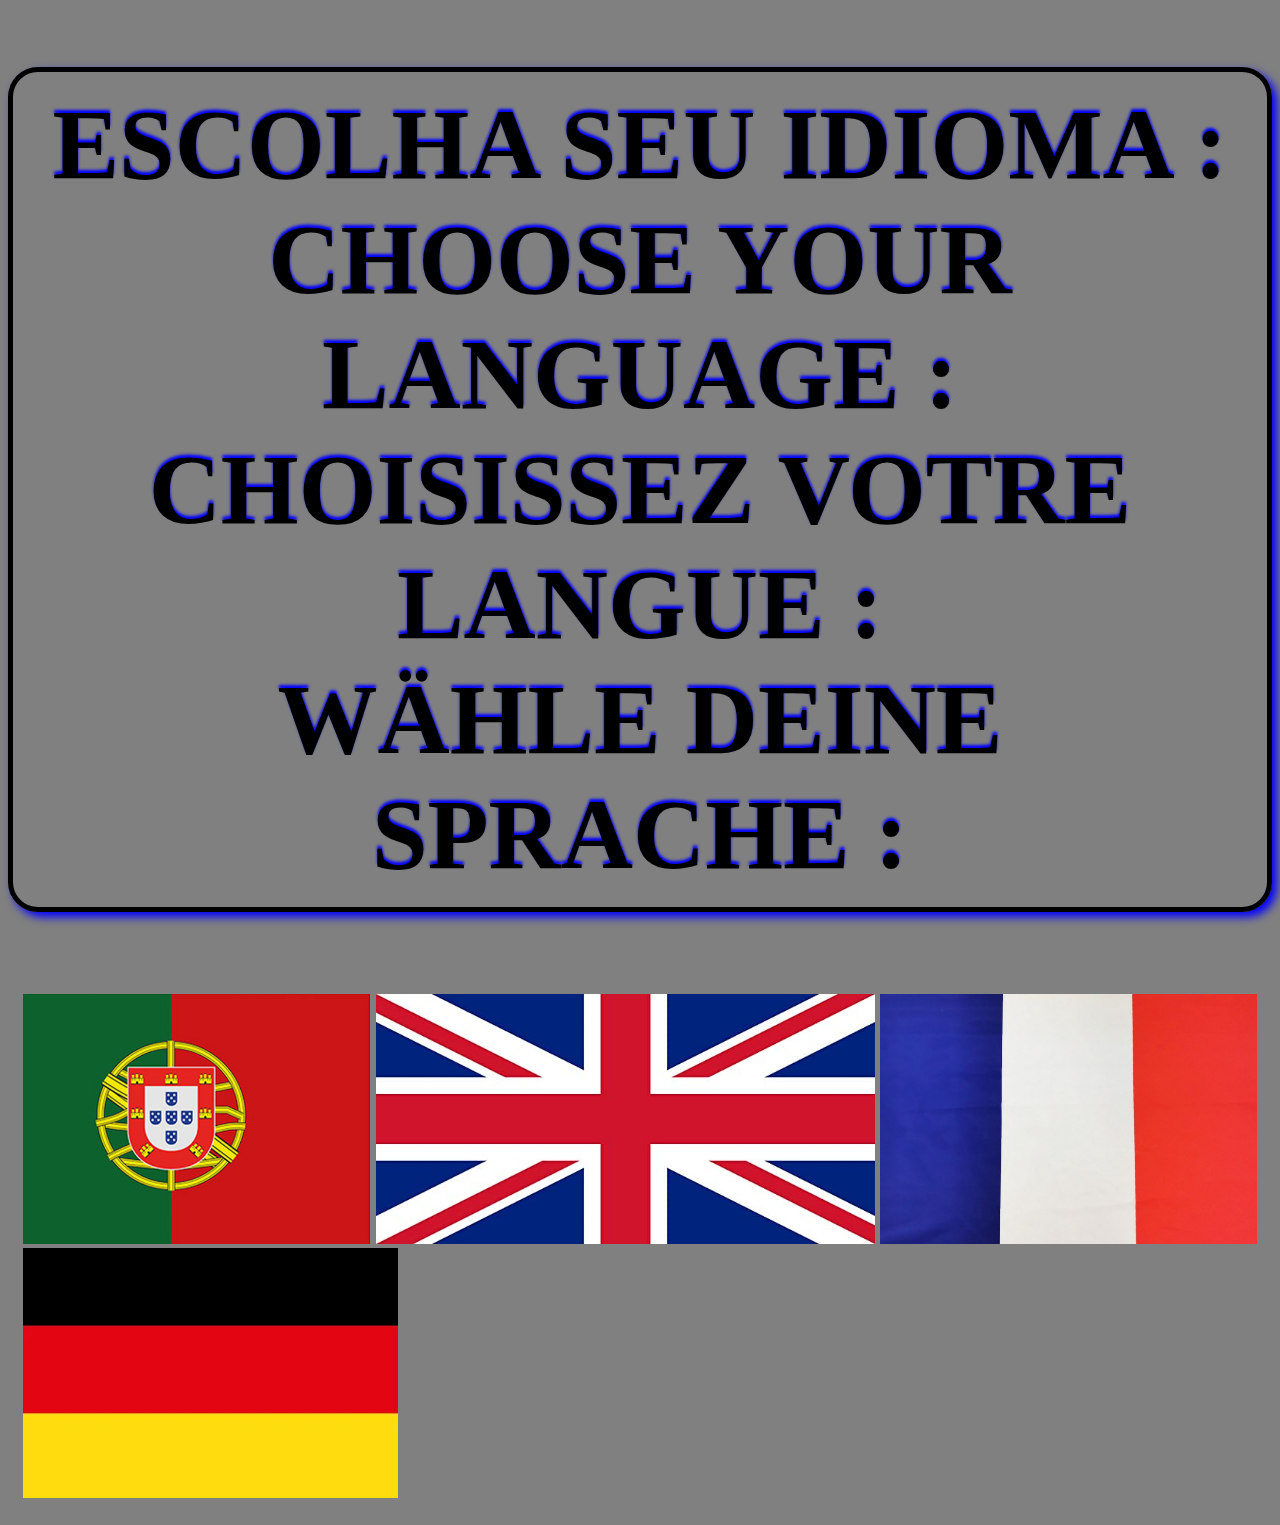
==== index.html @ a6b7ac6c "Update index.html" ====
<!doctype html>
    <html lang="fr">
        <head>
            <title>CASA LUNA</title>
            <meta charset="utf-8">
            <link rel="stylesheet" href="stylecasaluna.css">
            

        </head>
        <body>
           <h1>
            escolha seu idioma :
            <br/>choose your language :
            <br/>choisissez votre langue :
            <br/>Wähle deine Sprache :
            
           </h1>
           
            <div id="conteneurpageacceuil">
                <a href= "casalunaportugais.html"><img src="drapeauportugal.jpg" class="drapeau" alt="logo pt"></a>
                <a href= "casalunaanglais.html"><img src="drapeauuk.jpg" class="drapeau" alt="logo uk"></a>
                <a href="casaluna.html"><img src="drapeaufrance.jpg" class="drapeau" alt="logo fr"></a>
                <a href= "casalunaallemand.html"><img src="drapeauallemagne.jpg" class="drapeau" alt="logo de"></a>
            </div>
            
        </body>
    </html>
---- stylecasaluna.css ----
/*arrière plan*/

  body{
       background-color: grey;
      }

/*------------------------------------------------------------*/

/*les titres*/

  h1,h2,h3,h4{
              text-transform: uppercase;
              font-size: 100px;
              border-radius: 30px;
              border: 5px solid black;
              padding: 15px;
              text-shadow: 0px -3px 3px blue;
              box-shadow: 5px 5px 10px blue;
              text-align: center;
              }

/*------------------------------------------------------------*/

/* paragraphes et listes*/

  p{
    text-align: center;
    font-size: 60px;
    padding: 60px;
    padding-left: 30px;
    padding-right: 30px;
    }
    
/*------------------------------------------------------------*/

/*photos*/

  #photos{
          height: 500px;
          border-radius: 30px;
          border: 5px solid black;
          text-shadow: 0px -3px 3px blue;
          box-shadow: 5px 5px 10px blue;
          padding: 50px;
          display: flex;
          overflow: scroll;
          flex-wrap: nowrap;
          overflow-y: hidden;
          }


  .photo{
  
         margin-left: 50px;
        }



  img{
    
      width: 600px;
      }
      

/*------------------------------------------------------------*/

/*liste activité + carte google maps*/

  ul{
     text-align: center;
     font-size: 40px;
     list-style-type: none;
    }
    
  li{
     padding: 20px;
    
  }
    

/*------------------------------------------------------------*/

/*conteneur des logos*/

  .element1{
            display: block;
            }

  #conteneur
            {
            display: flex;
            border-radius: 30px;
            border: 5px solid black;
            padding: 15px;
            text-shadow: 0px -3px 3px blue;
            box-shadow: 5px 5px 10px blue;
            margin: 15px;
            flex-wrap: wrap;
            margin-bottom: 100px;
            text-transform: uppercase;
            font-size: 120px;
            justify-content: space-between;
            padding-right: 50px;
            padding-left: 150px;
            }

  .logo{
        height: 150px;
        width: auto;  
        }
        
/*------------------------------------------------------------*/


/*logo fixe non affiché test*/

.emailfixe{width:300px;position:fixed;top:170px;right:15px;z-index:0;display: none;}
.whatappsfixe{width:300px;position:fixed;top:500px;right:15px;z-index:0;display: none;}
.facebookfixed{width:300px;position:fixed;top:830px;right:15px;z-index:0;display: none;}



/*page accueil*/

.drapeau{

        height: 250px;
        width: auto;   
        }
        
#conteneurpageacceuil{
                      display: flex;
                      padding: 15px;
                      flex-wrap: wrap;
                      text-transform: uppercase;
                      justify-content: space-between;
                      }
                      
/*pied de page*/

footer{
        text-transform: uppercase;
        font size: 20px;
        text-align: center;
  
        }
.drapeau1{
            height: 25px;
            width: auto;   
  
          }
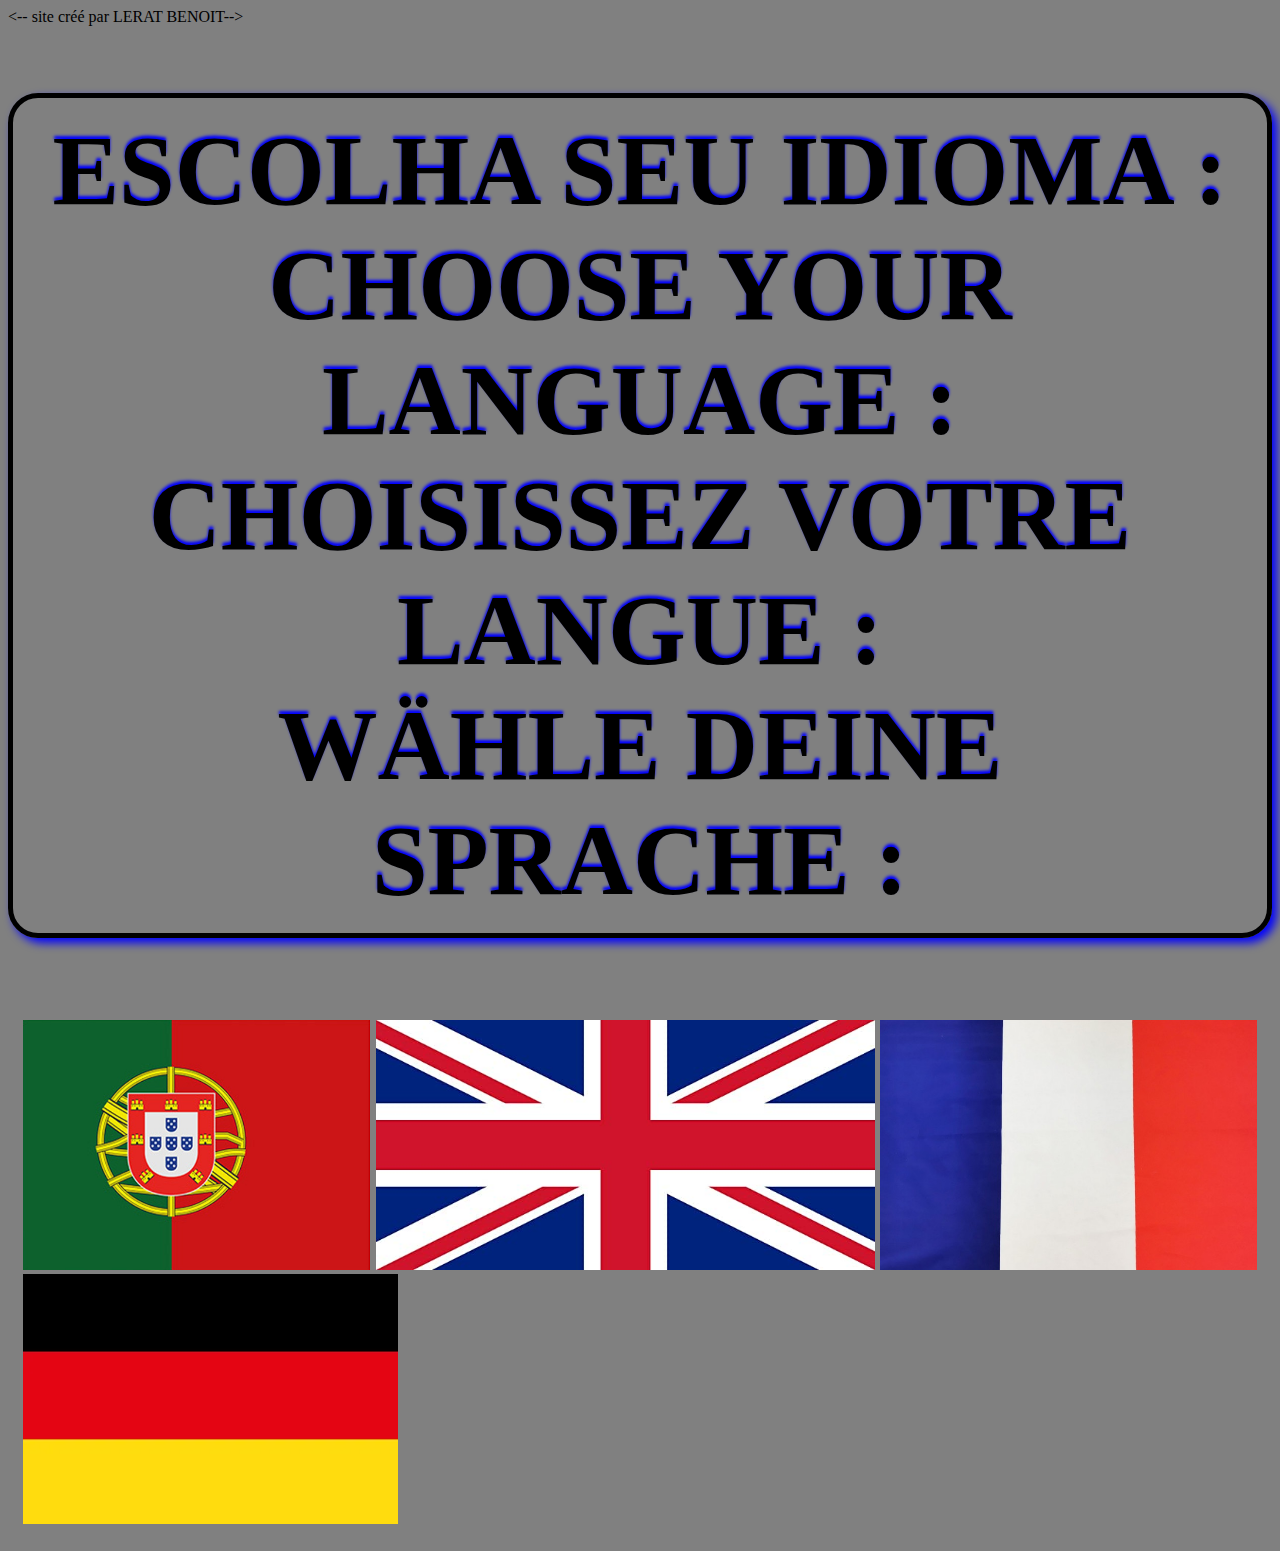
==== commit 71c6c2b8: "Update index.html" ====
--- a/index.html
+++ b/index.html
@@ -4,7 +4,7 @@
             <title>CASA LUNA</title>
             <meta charset="utf-8">
             <link rel="stylesheet" href="stylecasaluna.css">
-            
+        <-- site créé par LERAT BENOIT-->    
 
         </head>
         <body>
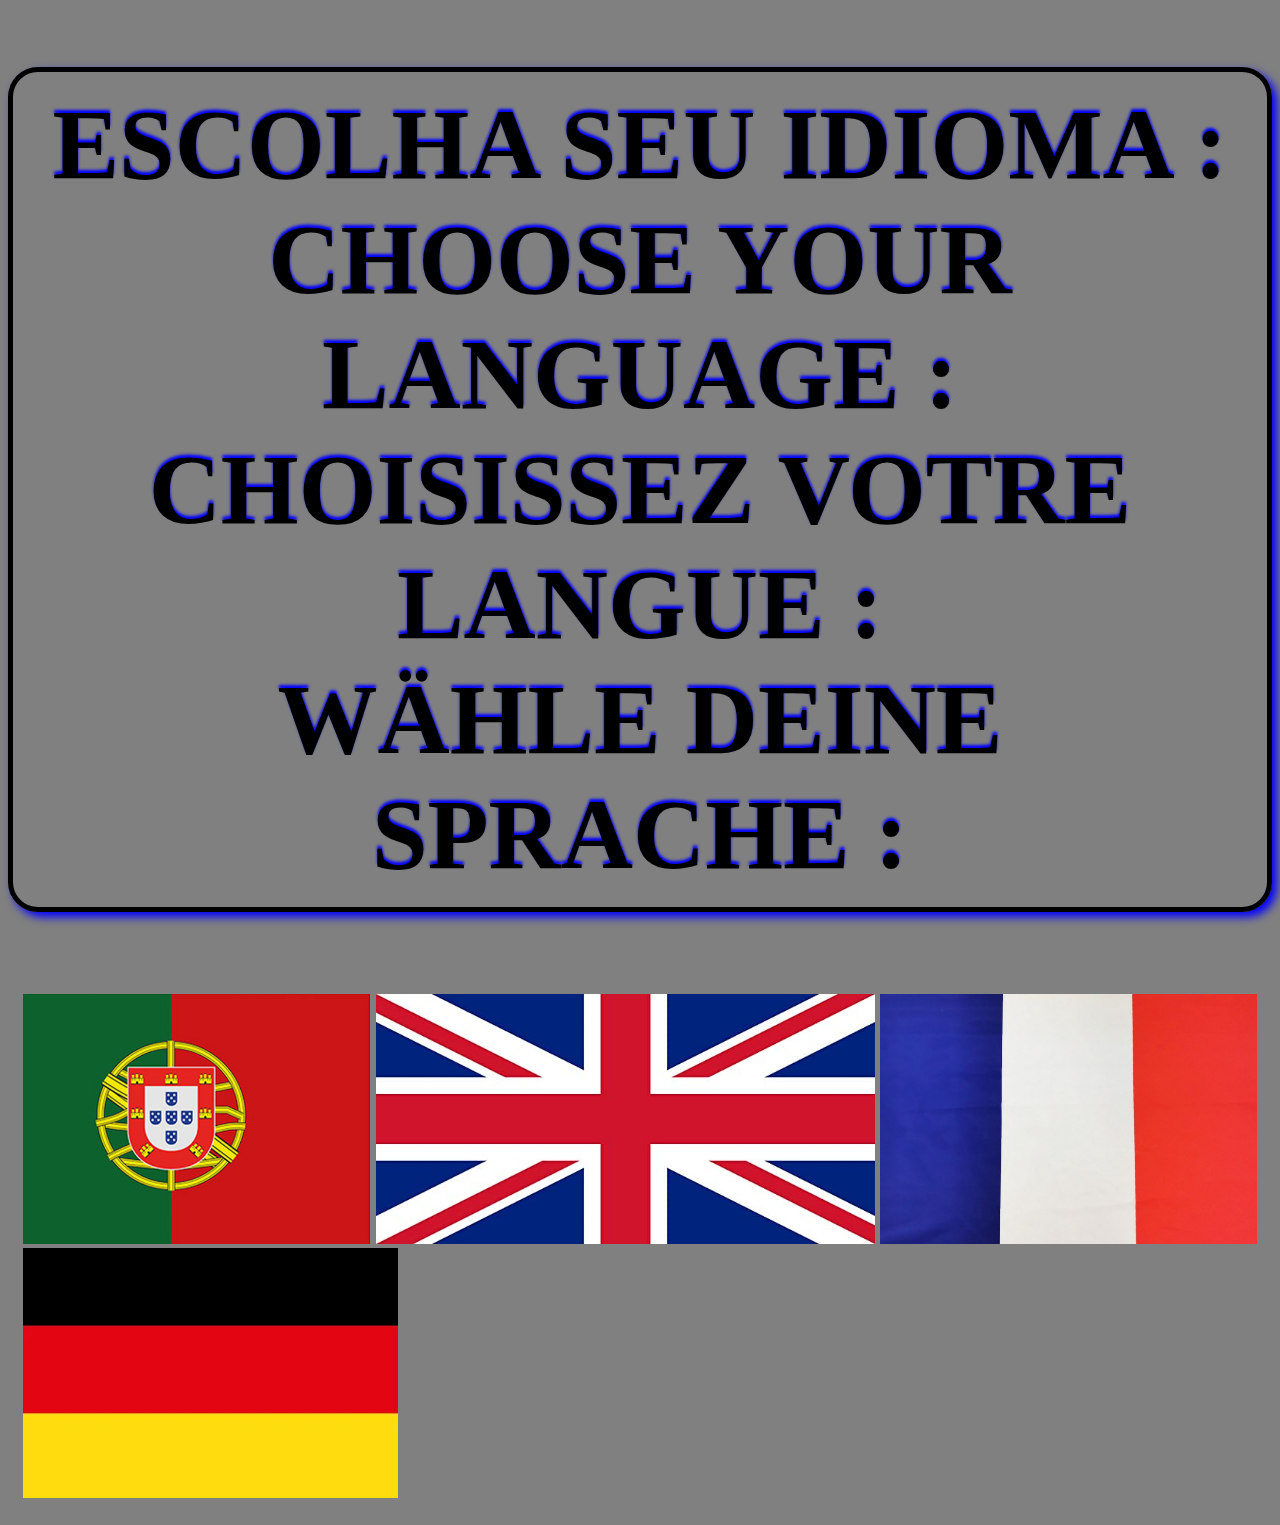
==== commit 701ee8fc: "Update index.html" ====
--- a/index.html
+++ b/index.html
@@ -4,7 +4,7 @@
             <title>CASA LUNA</title>
             <meta charset="utf-8">
             <link rel="stylesheet" href="stylecasaluna.css">
-        <-- site créé par LERAT BENOIT-->    
+        <!-- site créé par LERAT BENOIT-->    
 
         </head>
         <body>
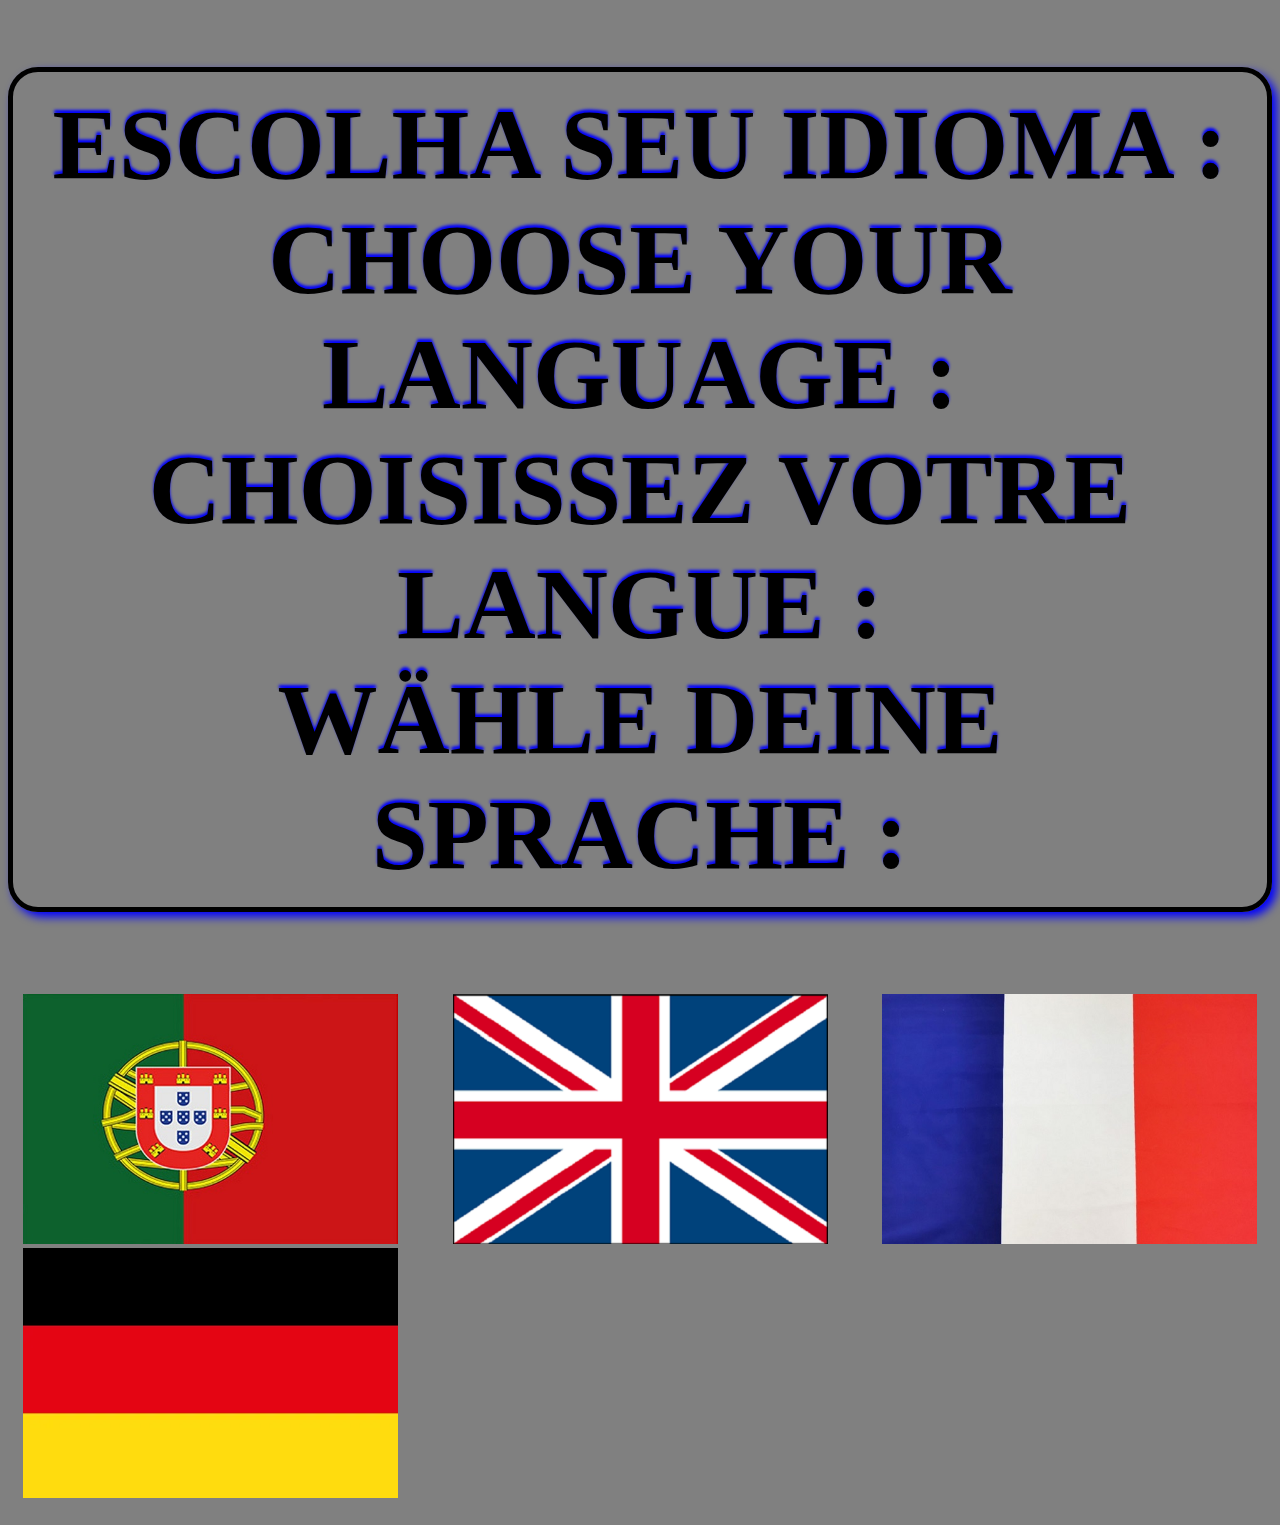
==== commit 3ac62faa: "Update index.html" ====
--- a/index.html
+++ b/index.html
@@ -18,7 +18,7 @@
            
             <div id="conteneurpageacceuil">
                 <a href= "casalunaportugais.html"><img src="drapeauportugal.jpg" class="drapeau" alt="logo pt"></a>
-                <a href= "casalunaanglais.html"><img src="drapeauuk.jpg" class="drapeau" alt="logo uk"></a>
+                <a href= "casalunaanglais.html"><img src="drapeauuk.png" class="drapeau" alt="logo uk"></a>
                 <a href="casaluna.html"><img src="drapeaufrance.jpg" class="drapeau" alt="logo fr"></a>
                 <a href= "casalunaallemand.html"><img src="drapeauallemagne.jpg" class="drapeau" alt="logo de"></a>
             </div>
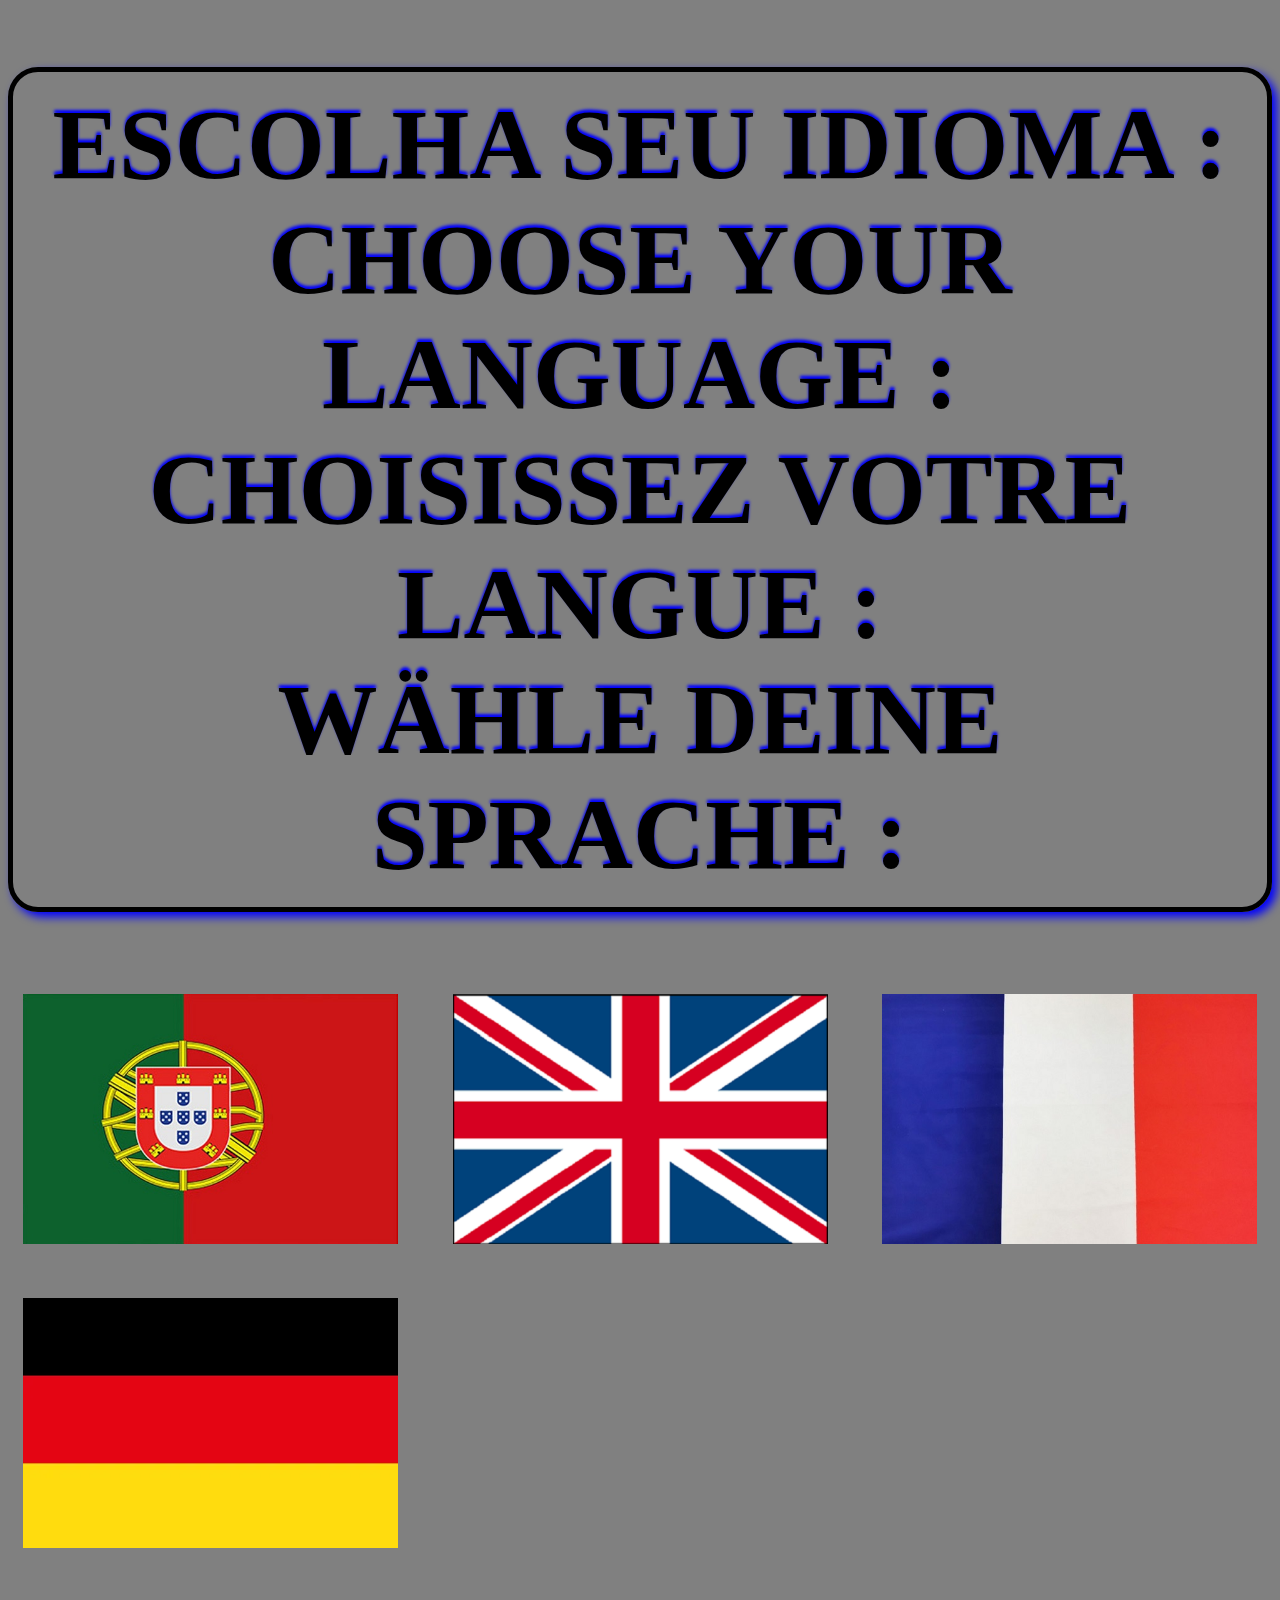
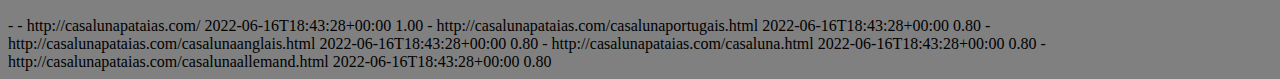
==== commit 8c7ff063: "Update index.html" ====
--- a/index.html
+++ b/index.html
@@ -25,3 +25,68 @@
             
         </body>
     </html>
+<!-- fichier xml-->
+
+<?xml version="1.0" encoding="UTF-8"?>
+
+-<urlset xsi:schemaLocation="http://www.sitemaps.org/schemas/sitemap/0.9 http://www.sitemaps.org/schemas/sitemap/0.9/sitemap.xsd" xmlns:xsi="http://www.w3.org/2001/XMLSchema-instance" xmlns="http://www.sitemaps.org/schemas/sitemap/0.9">
+
+<!-- created with Free Online Sitemap Generator www.xml-sitemaps.com -->
+
+
+
+-<url>
+
+<loc>http://casalunapataias.com/</loc>
+
+<lastmod>2022-06-16T18:43:28+00:00</lastmod>
+
+<priority>1.00</priority>
+
+</url>
+
+
+-<url>
+
+<loc>http://casalunapataias.com/casalunaportugais.html</loc>
+
+<lastmod>2022-06-16T18:43:28+00:00</lastmod>
+
+<priority>0.80</priority>
+
+</url>
+
+
+-<url>
+
+<loc>http://casalunapataias.com/casalunaanglais.html</loc>
+
+<lastmod>2022-06-16T18:43:28+00:00</lastmod>
+
+<priority>0.80</priority>
+
+</url>
+
+
+-<url>
+
+<loc>http://casalunapataias.com/casaluna.html</loc>
+
+<lastmod>2022-06-16T18:43:28+00:00</lastmod>
+
+<priority>0.80</priority>
+
+</url>
+
+
+-<url>
+
+<loc>http://casalunapataias.com/casalunaallemand.html</loc>
+
+<lastmod>2022-06-16T18:43:28+00:00</lastmod>
+
+<priority>0.80</priority>
+
+</url>
+
+</urlset>
--- a/stylecasaluna.css
+++ b/stylecasaluna.css
@@ -18,6 +18,7 @@
               text-shadow: 0px -3px 3px blue;
               box-shadow: 5px 5px 10px blue;
               text-align: center;
+              word-wrap: break-word;
               }
 
 /*------------------------------------------------------------*/
@@ -102,7 +103,8 @@
             font-size: 120px;
             justify-content: space-between;
             padding-right: 50px;
-            padding-left: 150px;
+            padding-left: 50px;
+            word-break: break-all;
             }
 
   .logo{
@@ -126,7 +128,8 @@
 .drapeau{
 
         height: 250px;
-        width: auto;   
+        width: auto; 
+        margin-bottom: 50px;
         }
         
 #conteneurpageacceuil{
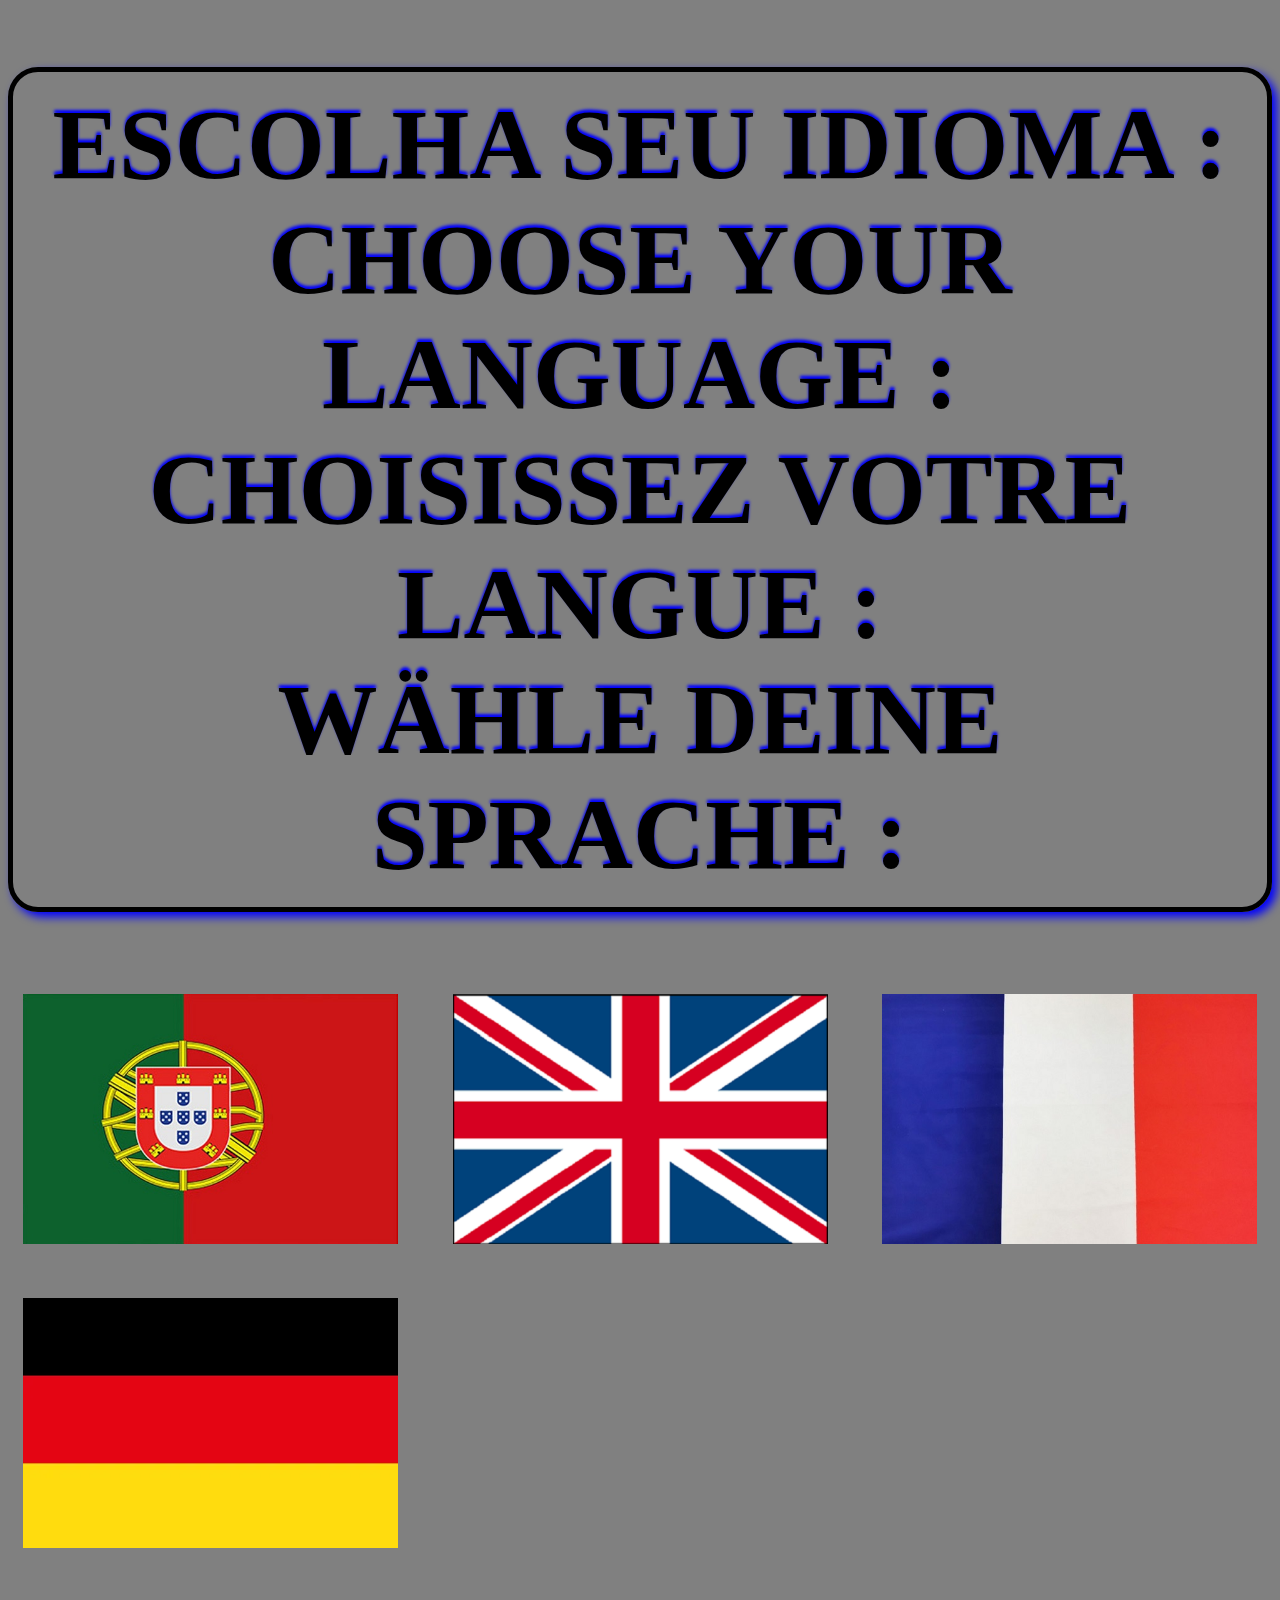
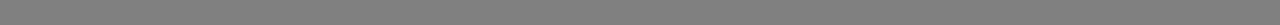
==== commit 3ab4b09a: "Update index.html" ====
--- a/index.html
+++ b/index.html
@@ -25,68 +25,3 @@
             
         </body>
     </html>
-<!-- fichier xml-->
-
-<?xml version="1.0" encoding="UTF-8"?>
-
--<urlset xsi:schemaLocation="http://www.sitemaps.org/schemas/sitemap/0.9 http://www.sitemaps.org/schemas/sitemap/0.9/sitemap.xsd" xmlns:xsi="http://www.w3.org/2001/XMLSchema-instance" xmlns="http://www.sitemaps.org/schemas/sitemap/0.9">
-
-<!-- created with Free Online Sitemap Generator www.xml-sitemaps.com -->
-
-
-
--<url>
-
-<loc>http://casalunapataias.com/</loc>
-
-<lastmod>2022-06-16T18:43:28+00:00</lastmod>
-
-<priority>1.00</priority>
-
-</url>
-
-
--<url>
-
-<loc>http://casalunapataias.com/casalunaportugais.html</loc>
-
-<lastmod>2022-06-16T18:43:28+00:00</lastmod>
-
-<priority>0.80</priority>
-
-</url>
-
-
--<url>
-
-<loc>http://casalunapataias.com/casalunaanglais.html</loc>
-
-<lastmod>2022-06-16T18:43:28+00:00</lastmod>
-
-<priority>0.80</priority>
-
-</url>
-
-
--<url>
-
-<loc>http://casalunapataias.com/casaluna.html</loc>
-
-<lastmod>2022-06-16T18:43:28+00:00</lastmod>
-
-<priority>0.80</priority>
-
-</url>
-
-
--<url>
-
-<loc>http://casalunapataias.com/casalunaallemand.html</loc>
-
-<lastmod>2022-06-16T18:43:28+00:00</lastmod>
-
-<priority>0.80</priority>
-
-</url>
-
-</urlset>
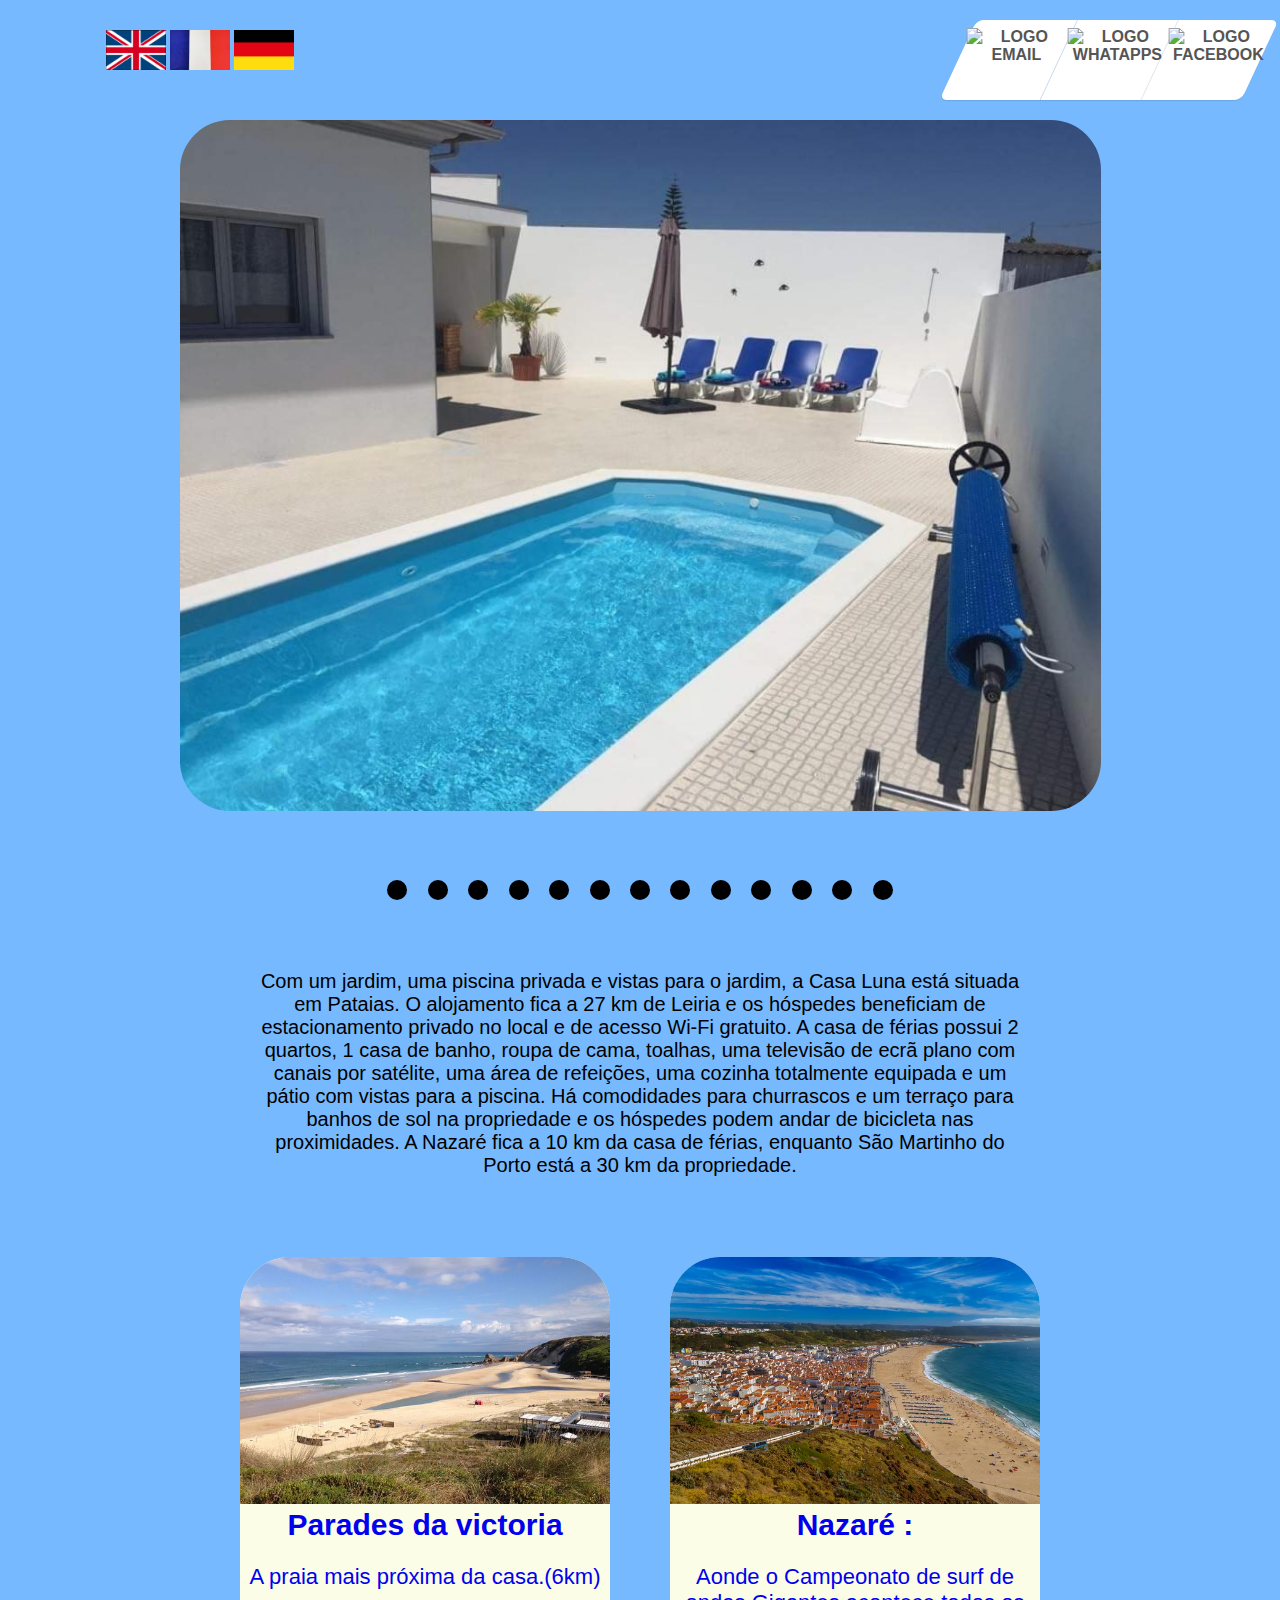
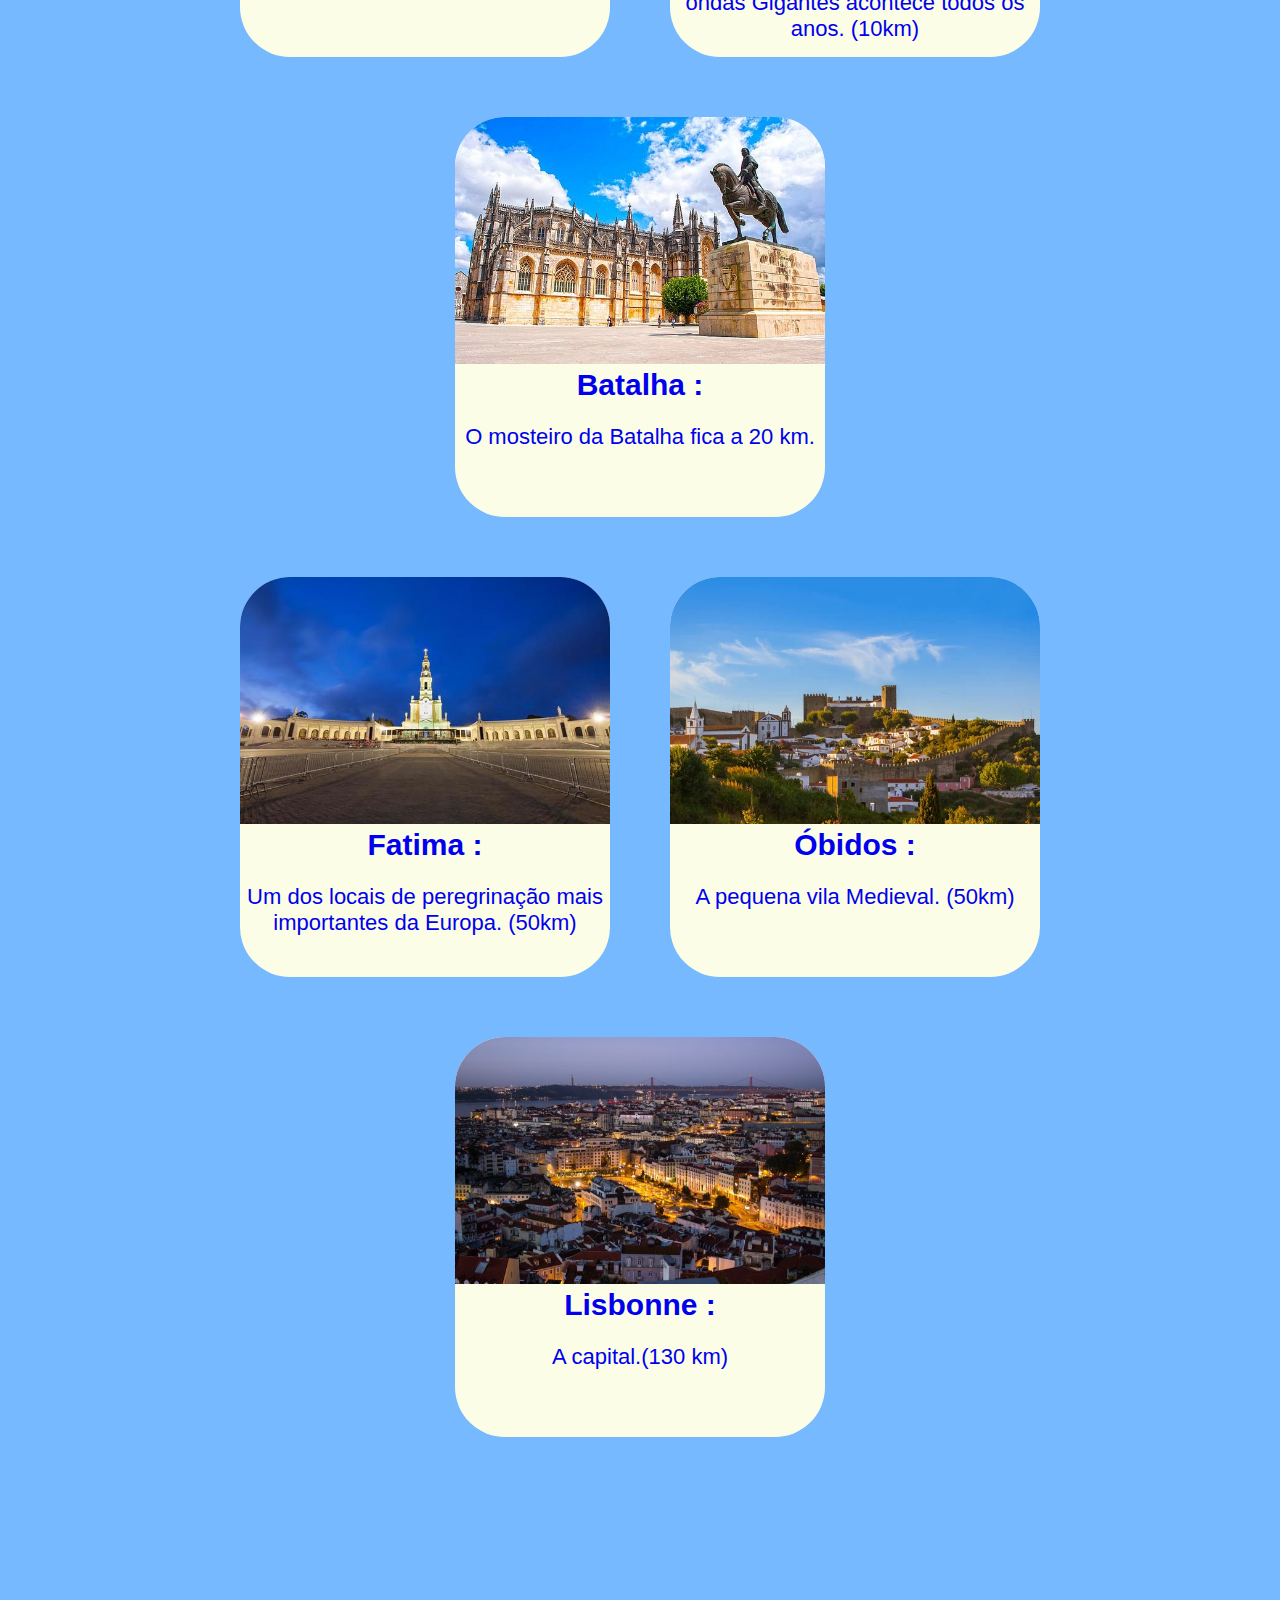
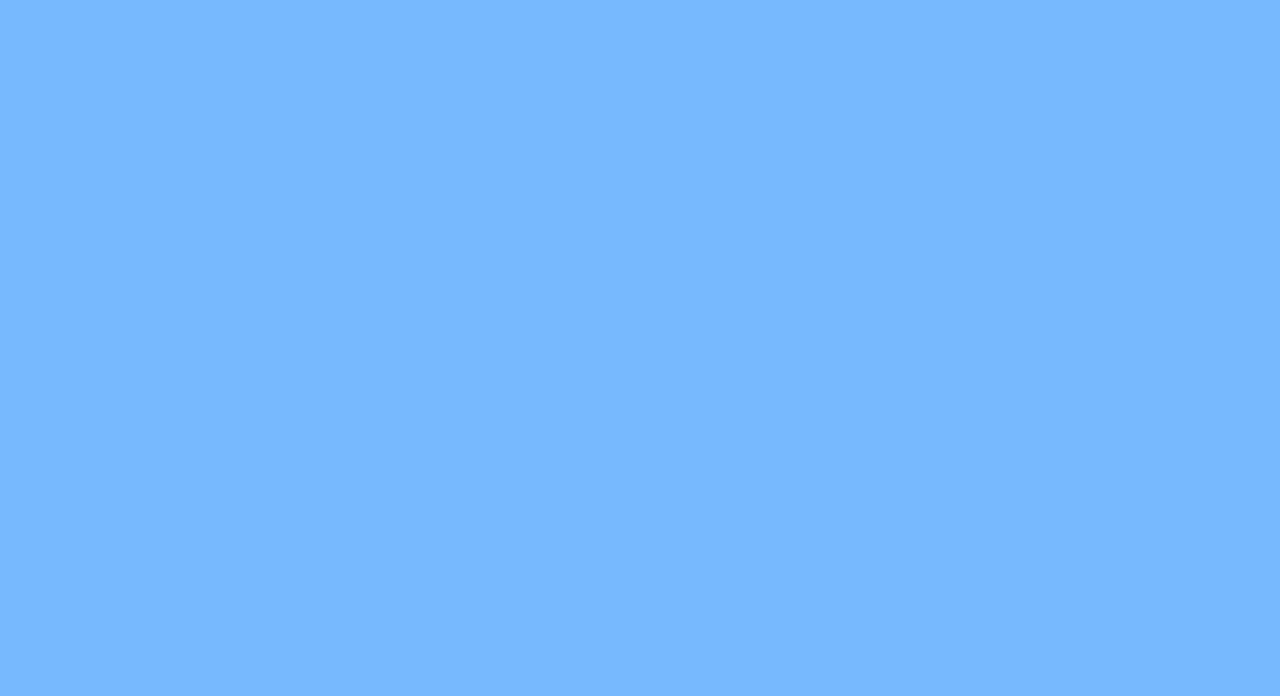
==== commit 980f5a91: "Add files via upload" ====
--- a/index.html
+++ b/index.html
@@ -1,27 +1,226 @@
-<!doctype html>
-    <html lang="fr">
-        <head>
-            <title>CASA LUNA</title>
-            <meta charset="utf-8">
-            <link rel="stylesheet" href="stylecasaluna.css">
-        <!-- site créé par LERAT BENOIT-->    
-
-        </head>
-        <body>
-           <h1>
-            escolha seu idioma :
-            <br/>choose your language :
-            <br/>choisissez votre langue :
-            <br/>Wähle deine Sprache :
-            
-           </h1>
-           
-            <div id="conteneurpageacceuil">
-                <a href= "casalunaportugais.html"><img src="drapeauportugal.jpg" class="drapeau" alt="logo pt"></a>
-                <a href= "casalunaanglais.html"><img src="drapeauuk.png" class="drapeau" alt="logo uk"></a>
-                <a href="casaluna.html"><img src="drapeaufrance.jpg" class="drapeau" alt="logo fr"></a>
-                <a href= "casalunaallemand.html"><img src="drapeauallemagne.jpg" class="drapeau" alt="logo de"></a>
-            </div>
-            
-        </body>
-    </html>
+<!doctype html>
+<html lang="pt">
+
+<head>
+    <title>CASA LUNA</title>
+    <meta charset="utf-8">
+    <link rel="stylesheet" href="stylecasalunacomplet.css">
+    <meta name="keywords" content="Aluguer para férias, Pataias, Portugal, piscina, garagem, sol, praia, Nazaré, Lisboa, Paredes, 
+            Batalha, Fatima, Óbidos, Leiria.">
+    <meta name="description" content=" Aonde ir de ferias em Portugal ? Casa Luna Pataias, perto da Nazaré, a 6 Kilometros da praia 
+            Paredes da Vitória, perto de Leiria, Batalha, Fatima, Óbidos e a uma hora de Lisboa.">
+</head>
+
+
+<body>
+
+    <div class="titresite">casa luna pataias</div>
+
+    <div class="langue">
+        <a href="casalunauk.html"><img src="drapeauuk.png" class="drapeau1" alt="logo uk"></a>
+        <a href="casalunafr.html"><img src="drapeaufrance.jpg" class="drapeau1" alt="logo fr"></a>
+        <a href="casalunaallemand.html"><img src="drapeauallemagne.jpg" class="drapeau1" alt="logo de"></a>
+    </div>
+
+    <nav class="logo">
+        <ul>
+            <li><a href="mailto:casaluna.pataias@hotmail.com" target="_blank"><img src="logoemail.png" class="emailfixe"
+                        alt="logo email"></a></li>
+            <li><a href="https://wa.me/+351919214772" target="_blank"><img src="logowhatsapp.png" class="whatappsfixe"
+                        alt="logo whatapps"></a></li>
+            <li><a href="https://www.facebook.com/Casa-Luna-Pataias-113286383774467" target="_blank"><img
+                        src="logofacebook.png" class="facebookfixe" alt="logo facebook"></a></li>
+        </ul>
+    </nav>
+
+
+
+
+    <!--photos de la location-->
+    <div class="section1">
+        <div class="slider-container">
+            <div class="menu">
+                <label for="slide-dot-1"></label>
+                <label for="slide-dot-2"></label>
+                <label for="slide-dot-3"></label>
+                <label for="slide-dot-4"></label>
+                <label for="slide-dot-5"></label>
+                <label for="slide-dot-6"></label>
+                <label for="slide-dot-7"></label>
+                <label for="slide-dot-8"></label>
+                <label for="slide-dot-9"></label>
+                <label for="slide-dot-10"></label>
+                <label for="slide-dot-11"></label>
+                <label for="slide-dot-12"></label>
+                <label for="slide-dot-13"></label>
+            </div>
+
+            <input class="slide-input" id="slide-dot-1" type="radio" name="slides" checked>
+            <img class="slide-img" src="photo2.jpg" alt="Foto da piscina">
+
+            <input class="slide-input" id="slide-dot-2" type="radio" name="slides">
+            <img class="slide-img" src="photo3.jpg" alt="Foto da piscina direção canto verde">
+
+            <input class="slide-input" id="slide-dot-3" type="radio" name="slides">
+            <img class="slide-img" src="photo10.jpg" alt="Foto da sala de jantar e cozinha">
+
+            <input class="slide-input" id="slide-dot-4" type="radio" name="slides">
+            <img class="slide-img" src="photo8.jpg" alt="Foto da sala ">
+
+            <input class="slide-input" id="slide-dot-5" type="radio" name="slides">
+            <img class="slide-img" src="photo9.jpg" alt="Foto de máquina de lavar roupa">
+
+            <input class="slide-input" id="slide-dot-6" type="radio" name="slides">
+            <img class="slide-img" src="photo11.jpg" alt="Foto de casa de banho">
+
+            <input class="slide-input" id="slide-dot-7" type="radio" name="slides">
+            <img class="slide-img" src="photo12.jpg" alt="Foto de casa de banho 2">
+
+            <input class="slide-input" id="slide-dot-8" type="radio" name="slides">
+            <img class="slide-img" src="photo6.jpg" alt="Foto do quarto com 2 camas e TV">
+
+            <input class="slide-input" id="slide-dot-9" type="radio" name="slides">
+            <img class="slide-img" src="photo7.jpg" alt="Foto do quarto com cama de casal e TV">
+
+            <input class="slide-input" id="slide-dot-10" type="radio" name="slides">
+            <img class="slide-img" src="photo4.jpg" alt="Foto do terraço coberto com churrasqueira">
+
+            <input class="slide-input" id="slide-dot-11" type="radio" name="slides">
+            <img class="slide-img" src="photo13.jpg" alt="Foto da piscina á noite com as luzes ">
+
+            <input class="slide-input" id="slide-dot-12" type="radio" name="slides">
+            <img class="slide-img" src="photo1.jpg" alt="Foto global da Casa Luna em Pataias">
+
+            <input class="slide-input" id="slide-dot-13" type="radio" name="slides">
+            <img class="slide-img" src="photo5.jpg" alt="Foto da garagem">
+        </div>
+    </div>
+
+    <p class="description">
+        Com um jardim, uma piscina privada e vistas para o jardim, a Casa Luna está situada em Pataias. O alojamento
+        fica a 27 km de Leiria e os hóspedes beneficiam de estacionamento privado no local e de acesso Wi-Fi gratuito.
+        A casa de férias possui 2 quartos, 1 casa de banho, roupa de cama, toalhas, uma televisão de ecrã plano com
+        canais por satélite, uma área de refeições, uma cozinha totalmente equipada e um pátio com vistas para a
+        piscina.
+        Há comodidades para churrascos e um terraço para banhos de sol na propriedade e os hóspedes podem andar de
+        bicicleta nas proximidades.
+        A Nazaré fica a 10 km da casa de férias, enquanto São Martinho do Porto está a 30 km da propriedade.
+    </p>
+
+
+
+
+
+
+    <section class="section3">
+
+        <div class="surlaligne">
+            <div class="containerhorizontal">
+                <div class="photolien">
+                    <a href=https://www.tripadvisor.pt/Attraction_Review-g230083-d7158596-Reviews-Paredes_da_Victoria_Beach-Alcobaca_Leiria_District_Central_Portugal.html
+                        target="_blank"><img src="paredes.jpg" alt="parades" class="img"></a>
+                </div>
+
+                <a href=https://www.tripadvisor.pt/Attraction_Review-g230083-d7158596-Reviews-Paredes_da_Victoria_Beach-Alcobaca_Leiria_District_Central_Portugal.html
+                    target="_blank">
+                    <div class="descriptionlien">
+                        <h1>Parades da victoria</h1>
+                        <p>A praia mais próxima da casa.(6km)</p>
+                    </div>
+                </a>
+            </div>
+
+            <div class="containerhorizontal">
+                <div class="photolien">
+                    <a href=https://www.visitportugal.com/pt-pt/node/73770 target="_blank"><img src="nazaré.jpg"
+                            class="img" alt="nazaré"></a>
+
+                </div>
+
+                <a href=https://www.visitportugal.com/pt-pt/node/73770 target="_blank">
+                    <div class="descriptionlien">
+                        <h2>Nazaré :</h2>
+                        <p>Aonde o Campeonato de surf de ondas Gigantes acontece todos os anos. (10km)</p>
+                    </div>
+                </a>
+            </div>
+
+            <div class="containerhorizontal">
+                <div class="photolien">
+                    <a href=https://www.visitportugal.com/pt-pt/content/batalha target="_blank"><img src="batalha.jpg"
+                            class="img" alt="batalha"></a>
+                </div>
+
+                <a href=https://www.visitportugal.com/pt-pt/content/batalha target="_blank">
+                    <div class="descriptionlien">
+                        <h3>Batalha :</h3>
+                        <p>O mosteiro da Batalha fica a 20 km.</p>
+                    </div>
+                </a>
+            </div>
+        </div>
+
+
+        <div class="surlaligne">
+            <div class="containerhorizontal">
+                <div class="photolien">
+                    <a href=https://www.visitportugal.com/pt-pt/destinos/centro-de-portugal/73771 target="_blank"><img
+                            src="fatima.jpg" class="img" alt="fatima"></a>
+
+                </div>
+
+                <a href=https://www.visitportugal.com/pt-pt/destinos/centro-de-portugal/73771 target="_blank">
+                    <div class="descriptionlien">
+                        <h4>Fatima :</h4>
+                        <p> Um dos locais de peregrinação mais importantes da Europa. (50km)</p>
+                    </div>
+                </a>
+            </div>
+
+            <div class="containerhorizontal">
+                <div class="photolien">
+                    <a href=https://www.visitportugal.com/pt-pt/node/73768 target="_blank"><img src="obidos.jpg"
+                            class="img" alt="obidos"></a>
+
+
+                </div>
+
+                <a href=https://www.visitportugal.com/pt-pt/node/73768 target="_blank">
+                    <div class="descriptionlien">
+                        <h5>Óbidos :</h5>
+                        <p>A pequena vila Medieval. (50km)</p>
+                    </div>
+                </a>
+            </div>
+
+            <div class="containerhorizontal">
+                <div class="photolien">
+                    <a href=https://www.visitportugal.com/pt-pt/content/top-10-lisboa target="_blank"><img
+                            src="lisboa.jpg" class="img" alt="lisboa"></a>
+
+                </div>
+
+                <a href=https://www.visitportugal.com/pt-pt/content/top-10-lisboa target="_blank">
+                    <div class="descriptionlien">
+                        <h6>Lisbonne :</h6>
+                        <p>A capital.(130 km)</p>
+                    </div>
+                </a>
+            </div>
+        </div>
+    </section>
+
+    <div class="centergoogle">
+        <iframe
+            src="https://www.google.com/maps/embed?pb=!1m18!1m12!1m3!1d879.7710303605373!2d-8.999131006485637!3d39.66769994644749!2m3!1f0!2f0!3f0!3m2!1i1024!2i768!4f13.1!3m3!1m2!1s0xd2208648058963d%3A0x7a144f89347400e4!2sR.%20do%20Cruzeiro%207%2C%20Pataias%2C%20Portugal!5e1!3m2!1sfr!2sfr!4v1657036556293!5m2!1sfr!2sfr"
+            width="900" height="675" style="border:0;" allowfullscreen="" loading="lazy"
+            referrerpolicy="no-referrer-when-downgrade"></iframe>
+    </div>
+
+
+
+
+    <script src="casaluna.js"></script>
+</body>
+
+</html>--- a/stylecasalunacomplet.css
+++ b/stylecasalunacomplet.css
@@ -0,0 +1,320 @@
+/*arrière plan*/
+
+html {
+  background-image: url('./Background3.png');
+  font-family: "Montserrat", sans-serif;
+  background-attachment: fixed;
+  background-size: 100% 100%;
+  background-color: rgb(119, 185, 254);
+}
+
+.section1 {
+  width: 100%;
+  margin: auto;
+
+}
+
+
+
+
+
+/*------------------------------------------------------------*/
+
+
+
+/*header*/
+
+.drapeau1 {
+  height: 40px;
+  width: auto;
+  margin-top: 30px;
+
+}
+
+.langue {
+  position: absolute;
+  left: 0px;
+  top: 0px;
+  height: 100px;
+  width: 400px;
+  text-align: center;
+
+
+}
+
+.langue:hover {
+
+  height: 100px;
+  width: 400px;
+  text-align: center;
+}
+
+.logo {
+  position: absolute;
+  right: 0px;
+  top: 0px;
+}
+
+.logo ul {
+  display: flex;
+  flex-direction: row;
+  list-style: none;
+  transform: skew(-25deg);
+  text-align: center;
+  margin: auto;
+  padding: 20px;
+}
+
+.logo ul li {
+  background: #fff;
+  border-right: 1px solid #eee;
+  box-shadow: 0 1px 1px rgba(0, 0, 0, 0.1);
+  text-transform: uppercase;
+  color: #555;
+  font-weight: bolder;
+  transition: all 0.3s linear;
+  height: 80px;
+  width: 100px;
+
+}
+
+.logo ul li:first-child {
+  border-radius: 7px 0 0 7px;
+}
+
+.logo ul li:last-child {
+  border-right: none;
+  border-radius: 0 7px 7px 0;
+}
+
+.logo ul li:hover {
+  background: #eee;
+  color: tomato;
+}
+
+.logo ul li a {
+  display: block;
+  color: inherit;
+  text-decoration: none;
+  transform: skew(25deg);
+}
+
+
+
+
+
+.emailfixe {
+  width: 60px;
+  padding: 0.5em 0em 0em 0em;
+}
+
+.whatappsfixe {
+  width: 60px;
+  padding: 0.5em 0em 0em 0em;
+}
+
+.facebookfixe {
+  width: 60px;
+  padding: 0.5em 0em 0em 0em;
+}
+
+
+
+/*photos*/
+
+.section1 {
+
+  margin-top: 120px;
+
+}
+
+
+
+
+.slider-scroll img {
+
+  min-width: 100%;
+  border-radius: 5px;
+
+}
+
+.slider-container {
+  max-width: 921px;
+  position: relative;
+  margin: auto;
+  height: 800px;
+  overflow: hidden;
+}
+
+.menu {
+  position: absolute;
+  left: 0;
+  z-index: 11;
+  width: 100%;
+  bottom: 0;
+  text-align: center;
+}
+
+.menu label {
+  cursor: pointer;
+  display: inline-block;
+  width: 20px;
+  height: 20px;
+  background: black;
+  border-radius: 50px;
+  margin: 0 0.5em 1em;
+}
+
+.menu label:hover,
+.menu label:focus {
+  background: blue;
+}
+
+.slide-input {
+  opacity: 0;
+}
+
+.slide-img {
+  width: 100%;
+  max-height: 691px;
+  position: absolute;
+  top: 0;
+  left: 100%;
+  z-index: 10;
+  transition: left 0s 0.75s;
+  border-radius: 50px;
+}
+
+[id^="slide"]:checked+.slide-img {
+  left: 0;
+  z-index: 100;
+  transition: left 0.65s ease-out;
+}
+
+/*paragraphe et titre*/
+
+.titresite {
+  text-transform: uppercase;
+  font-size: 80px;
+  padding: 15px;
+  text-shadow: 0px -3px 3px blue;
+  text-align: center;
+
+
+
+}
+
+
+@media screen and (max-width: 1600px) {
+
+  .titresite {
+    display: none;
+  }
+}
+
+
+
+.description {
+
+  font-size: 30px;
+  text-align: center;
+  width: 60%;
+  margin: 50px auto 50px auto;
+
+}
+
+@media screen and (max-width: 1600px) {
+
+
+  .description {
+
+    font-size: 20px;
+    text-align: center;
+    width: 60%;
+    margin: 50px auto 50px auto;
+
+  }
+}
+
+
+/*liens*/
+
+.surlaligne {
+
+  display: flex;
+  justify-content: center;
+  align-items: center;
+  flex-wrap: wrap;
+
+
+}
+
+.containerhorizontal {
+
+
+  display: flex;
+  flex-direction: column;
+  margin: 30px;
+  width: 370px;
+  height: 400px;
+  background-color: #FBFDE7;
+  border-radius: 50px;
+}
+
+
+.descriptionlien {
+
+
+  background-color: #FBFDE7;
+  text-align: center;
+  width: 370px;
+  border-radius: 50px;
+}
+
+
+
+a {
+  text-decoration: none;
+
+}
+
+a:hover {
+
+  text-decoration: underline;
+}
+
+.img {
+
+  height: auto;
+  width: 370px;
+  border-top-left-radius: 50px;
+  border-top-right-radius: 50px;
+}
+
+span,
+h1,
+h2,
+h3,
+h4,
+h5,
+h6 {
+
+  font-size: 30px;
+  text-align: center;
+  margin: 0px;
+}
+
+
+p {
+
+  font-size: 22px;
+  text-align: center;
+}
+
+/*google*/
+
+.centergoogle {
+
+  margin: 100px auto 50px auto;
+  text-align: center;
+}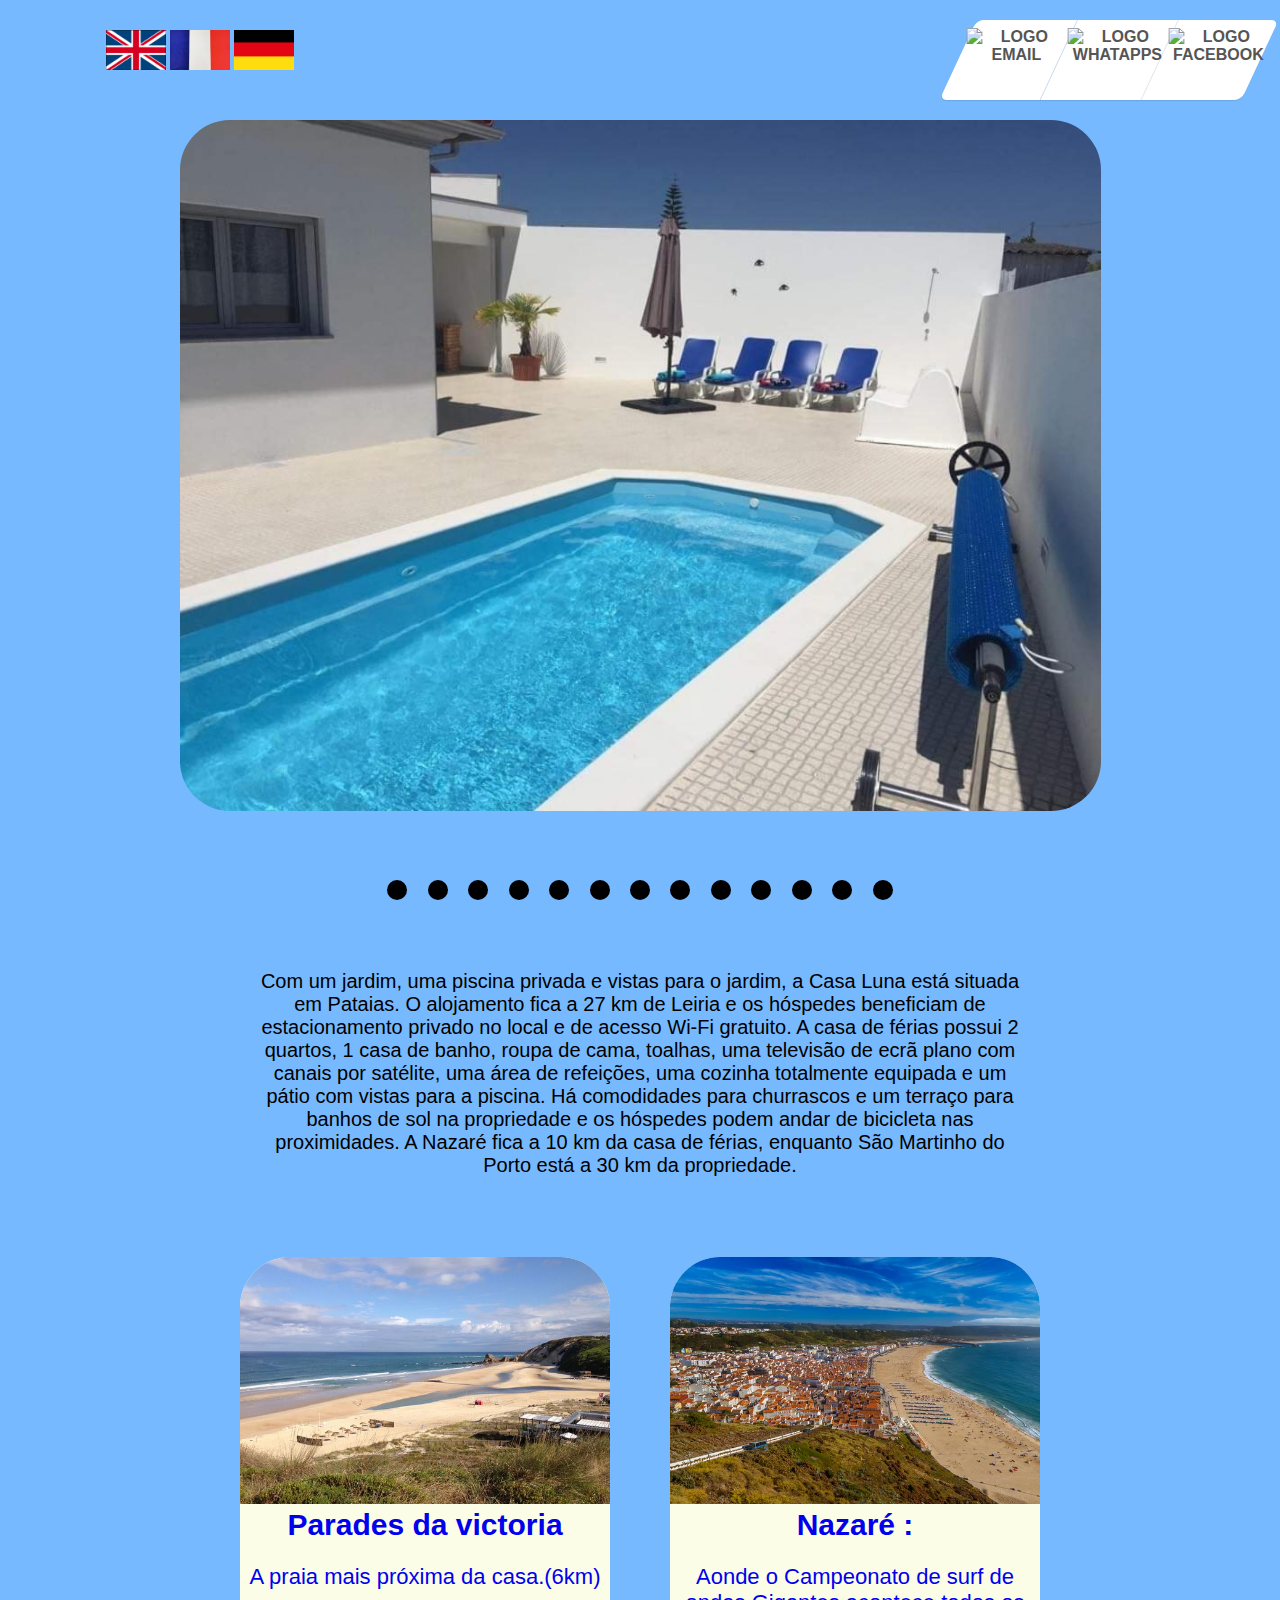
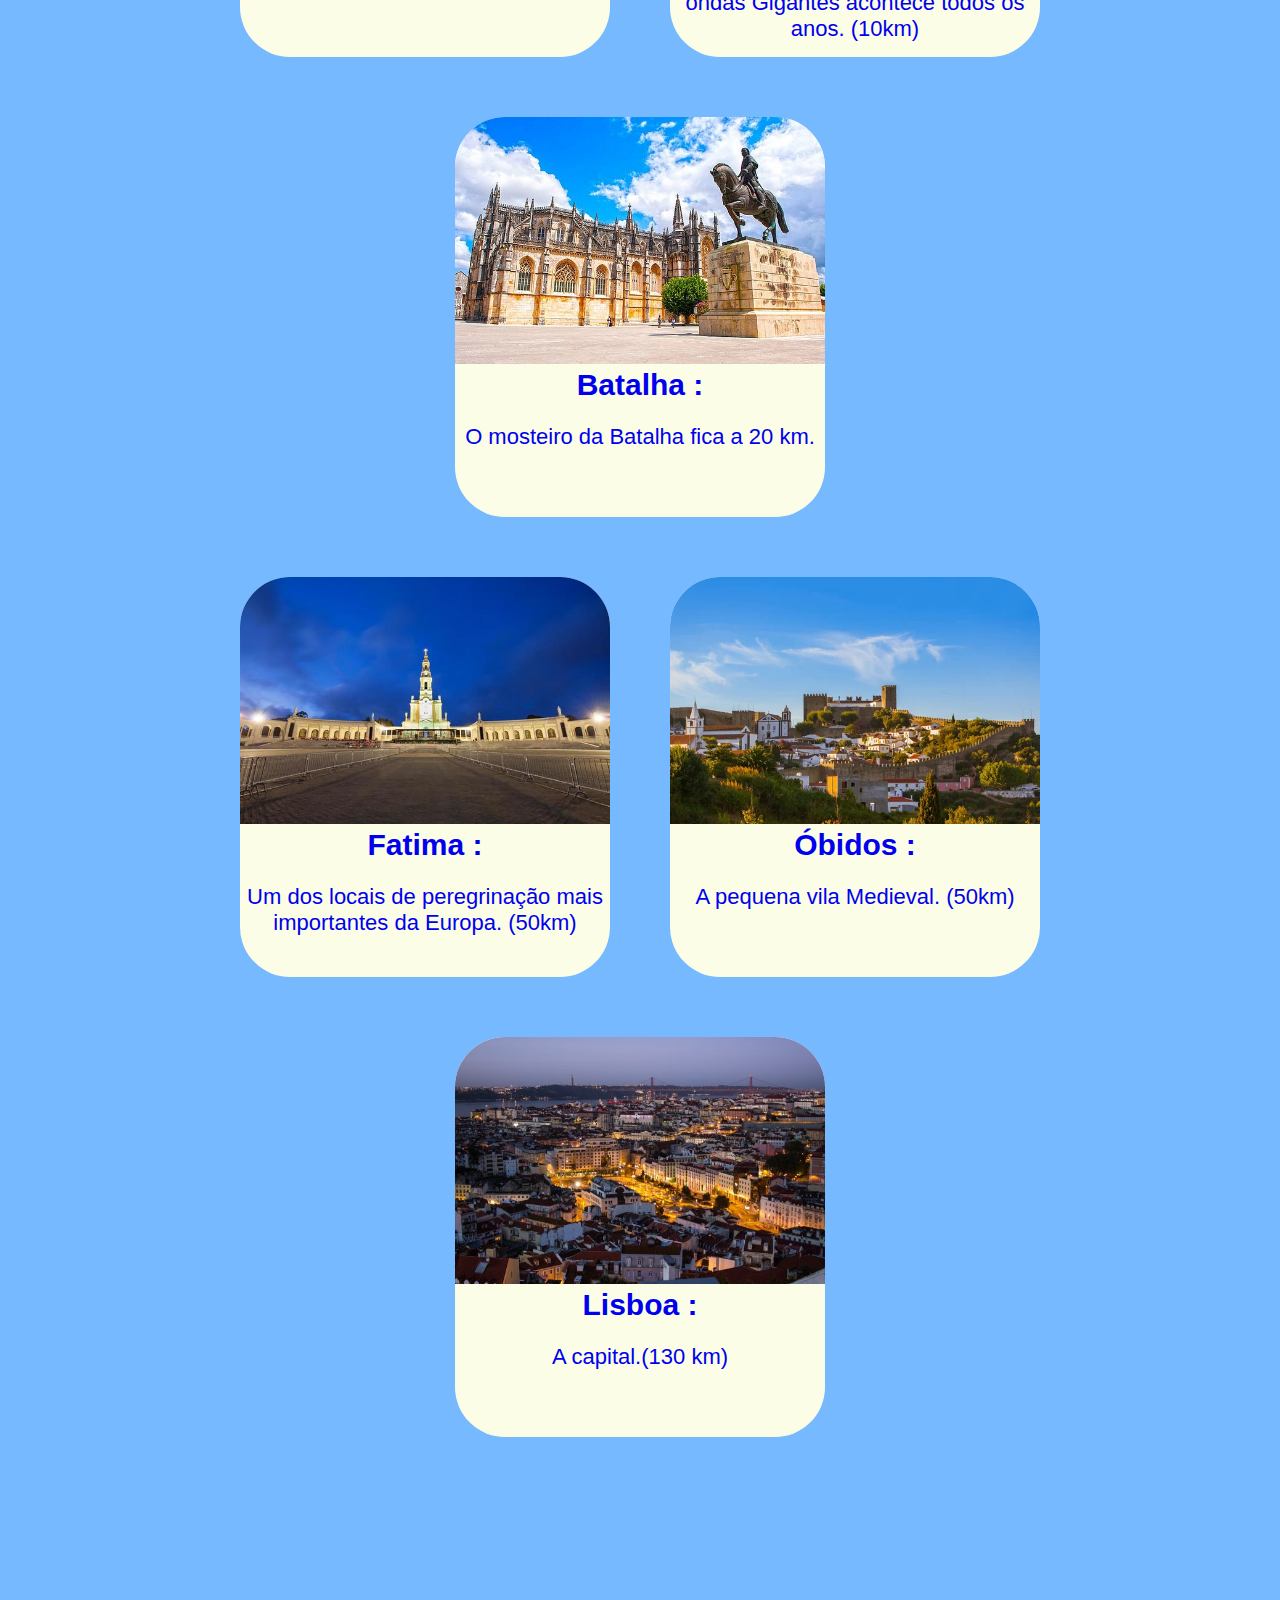
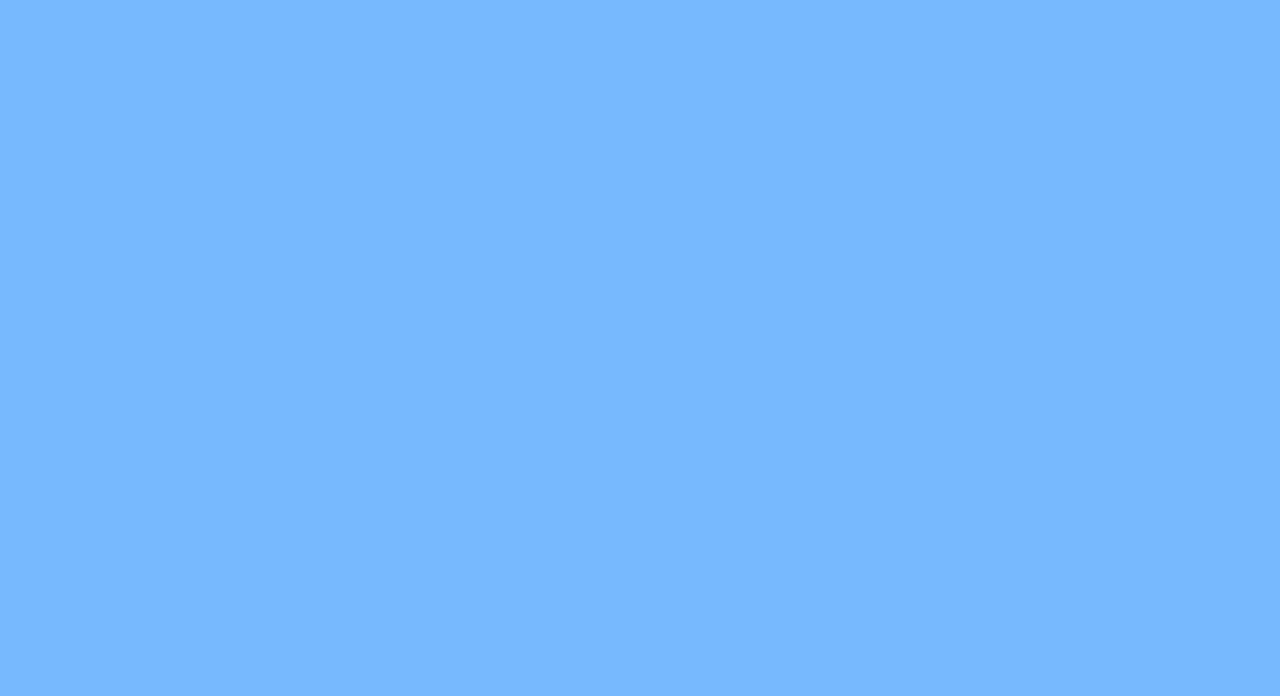
==== commit 9ef7fd1e: "Update index.html" ====
--- a/index.html
+++ b/index.html
@@ -202,7 +202,7 @@
 
                 <a href=https://www.visitportugal.com/pt-pt/content/top-10-lisboa target="_blank">
                     <div class="descriptionlien">
-                        <h6>Lisbonne :</h6>
+                        <h6>Lisboa :</h6>
                         <p>A capital.(130 km)</p>
                     </div>
                 </a>
@@ -223,4 +223,4 @@
     <script src="casaluna.js"></script>
 </body>
 
-</html>+</html>
